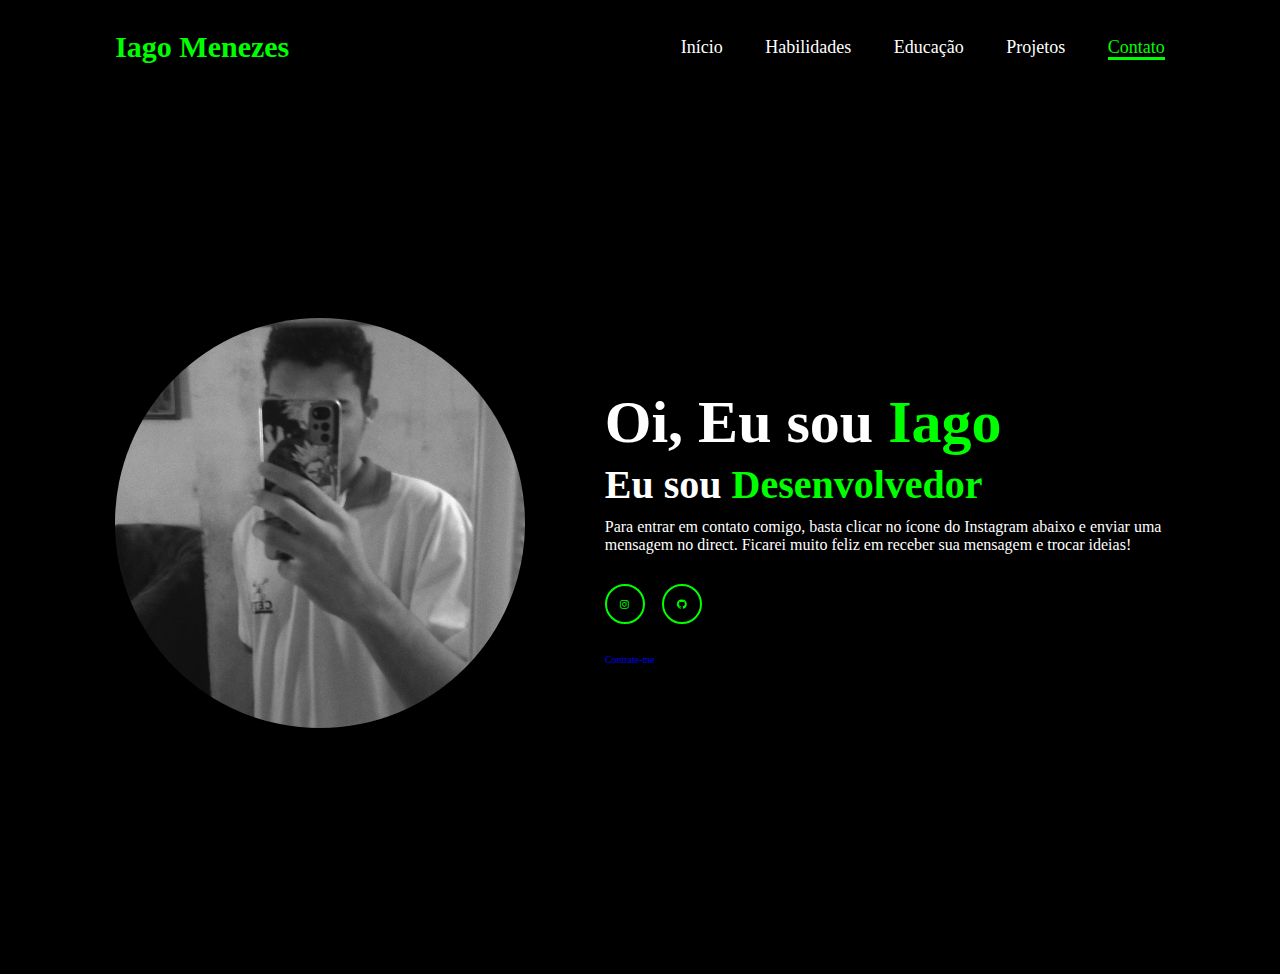
==== Contato/index.html @ 56a146c1 "Add files via upload" ====
<!DOCTYPE html>
<html lang="pt-br">
<head>
    <meta charset="UTF-8">
    <meta name="viewport" content="width=device-width, initial-scale=1.0">
    <link rel="shortcut icon" href="/favicon.png" type="image/x-icon">
    <link rel="stylesheet" href="style.css">
    <link rel="stylesheet" href="https://cdnjs.cloudflare.com/ajax/libs/font-awesome/6.5.2/css/all.min.css">
    <title>Portifolio</title>
</head>
<body>
   <header>
       <a href="#"class="logo">Iago Menezes</a>

       <nav>
           <a href="/index.html">Início</a>
           <a href="/Habilidades/index.html">Habilidades</a>
           <a href="/Educação/index.html">Educação</a>
           <a href="/Projetos/index.html">Projetos</a>
           <a href="/Contato/index.html"class="active">Contato</a>
       </nav>
   </header>
   <section class="home">
       <div class="home-img">
           <img src="main.jpeg" alt="">
       </div>
       <div class="home-content">
        <h1>Oi, Eu sou <span>Iago</span></h1>
        <h3 class="typing-text">Eu sou <span></span></h3>
        <p>Para entrar em contato comigo, basta clicar no ícone do Instagram abaixo e enviar uma mensagem no direct. Ficarei muito feliz em receber sua mensagem e trocar ideias!</p>
        <div class="social-icons">
            <a href="https://www.instagram.com/iagomenezes37/?locale=en_US%2Cen_US" target="_blank"><i class="fa-brands fa-instagram"></i></a>
            <a href="https://github.com/IagoMenezes555" target="_blank"><i class="fa-brands fa-github"></i></a>
        </div>
        <a href="https://www.instagram.com/iagomenezes37/?locale=en_US%2Cen_US" target="_blank" class="bnt">Contrate-me</a>
        </div>
   </section>
</body>
</html>
---- Contato/style.css ----
@import url('https:fonts.googleapis.com/css2?family=Poppins:wght@100;200;300;400;500;600&display=swap');

*{
    margin: 0;
    padding: 0;
    box-sizing: border-box;
    text-decoration: none;
    border: none;
    outline: none;
    font-family:'Poppins'sans-serif;
}

html {
    font-size: 62.5%;
}

body {
    width: 100%;
    height: 100vh;
    overflow-x: hidden;
    background-color: black;
    color: white;
}

header {
    margin-top: 20px;
    position: relative;
    top: 0;
    left: 0;
    width: 100%;
    padding: 1rem 9%;
    background-color: transparent;
    filter: drop-shadow(10px);
    display: flex;
    justify-content: space-between;
    align-items: center;
    z-index: 100;
}

.logo{
    font-size: 3rem;
    color: #00FF00;
    font-weight: 800;
    cursor: pointer;
    transition: 0.5s ease;
}

.logo:hover{
    transform: scale(1.1);
}

nav a{
    font-size: 1.8rem;
    color: white;
    margin-left: 4rem;
    font-weight: 500;
    transition: 0.3s ease;
    border-bottom: 3px solid transparent;
}

nav a:hover,
nav a.active{
color: #00FF00;
border-bottom:3px solid #00FF00;
}

@media(max-width:995px){
    nav{
        position: absolute;
        display: none;
        top: 0;
        right: 0;
        width: 40%;
        border-left: 3px solid #00FF00;
        border-bottom: 3px solid #00FF00;
        border-bottom-left-radius: 2rem;
        padding: 1rem solid;
        background-color: #161616;
        border-top: 0.1rem solid rgba(0,0,0,0.1);
    }

    nav.active{
        display: block;
    }

    nav a{
        display: block;
        font-size: 2rem;
        margin: 3rem 0;
    }

    nav a:hover,
    nav a.active{
        padding: 1rem;
        border-radius: 0.5rem;
        border-bottom: 0.5rem solid #00FF00;
    }
}

section{
    min-height: 100vh;
    padding: 5rem 9% 5rem;
}

.home{
    display: flex;
    justify-content: center;
    align-items: center;
    gap: 8rem;
    background-color: black;
}

.home .home-content h1{
    font-size: 6rem;
    font-weight: 700;
    line-height: 1.3;
}

span{
    color: #00FF00;
}

.home-content h3{
    font-size: 4rem;
    margin-bottom: 1rem;
    font-weight: 700;
}

.home-content p{
    font-size: 1.6rem
}

.home-img{
    border-radius: 50%;
}

.home-img img{
    position: relative;
    width: 32vw;
    border-radius: 50%;
    box-shadow: 0 0 25px solid #00FF00;
    cursor: pointer;
    transition: 0.2s linear;
}

.home-img img:hover{
    font-size: 1.8rem;
    font-weight: 500;
}

.social-icons a{
    display: inline-flex;
    justify-content: center;
    align-items: center;
    width: 4rem;
    height: 4rem;
    background-color: transparent;
    border: 0.2rem solid #00FF00;
    font-size: 2;
    border-radius: 50%;
    margin: 3rem 1.5rem 3rem 0;
    transition: 0.3s ease;
    color: #00FF00;
}

.social-icons a:hover{
    color: black;
    transform:scale(1.3) translateY(-5px);
    background-color: #00FF00;
    box-shadow: 0 0 25px #00FF00;
}

.btn{
 display: inline-block;
 padding: 1rem 2.8rem;
 background-color: black;
 border-radius: 4rem;
 font-size: 1.6rem;
 color: #00FF00;
 letter-spacing: 0.3rem;
 font-weight: 600;
 border: 2px solid #00FF00;
 transition: 00.3s ease;
 cursor: pointer;
}

.btn:hover{
    transform: scale3d(1.03);
    background-color: #00FF00;
    color: black;
    box-shadow:  0 0 25px #00FF00;
}

.typing-text{
    font-size: 34px;
    font-weight: 600;
    min-width: 280px;
}

.typing-text span{
    position: relative;
}

.typing-text span::before{
    content: "Desenvolvedor";
    color: #00FF00;
    animation: words 20s infinite;
}

.typing-text span::after{
    content: "";
    background-color: black;
    position: absolute;
    width: calc(100% + 8px);
    height: 100%;
    border-left: 3px solid black;
    right -8;
    animation: cursor 0.6s infinite;
}

@keyframes cursor{
    to{
    border-left: 3px solid #00FF00
    }
}

@keyframes words{
    0%,20%{
        content: "Web Developer";
    }
    21%,40%{
        content: "Web Designer";
    }
}

@media (max-width: 1000px){
    .home{
        gap: 4rem;
    }
}

@media(max-width:995px){
    .home{
        flex-direction: column;
        margin: 5rem 4rem;
    }

    .home .home-content h3{
        font-size: 2.5rem;
    }

    .home-content h1{
        font-size: 5rem;
    }

    .home-img img{
        width: 70vh;
        margin-top: 4rem;
    }
}
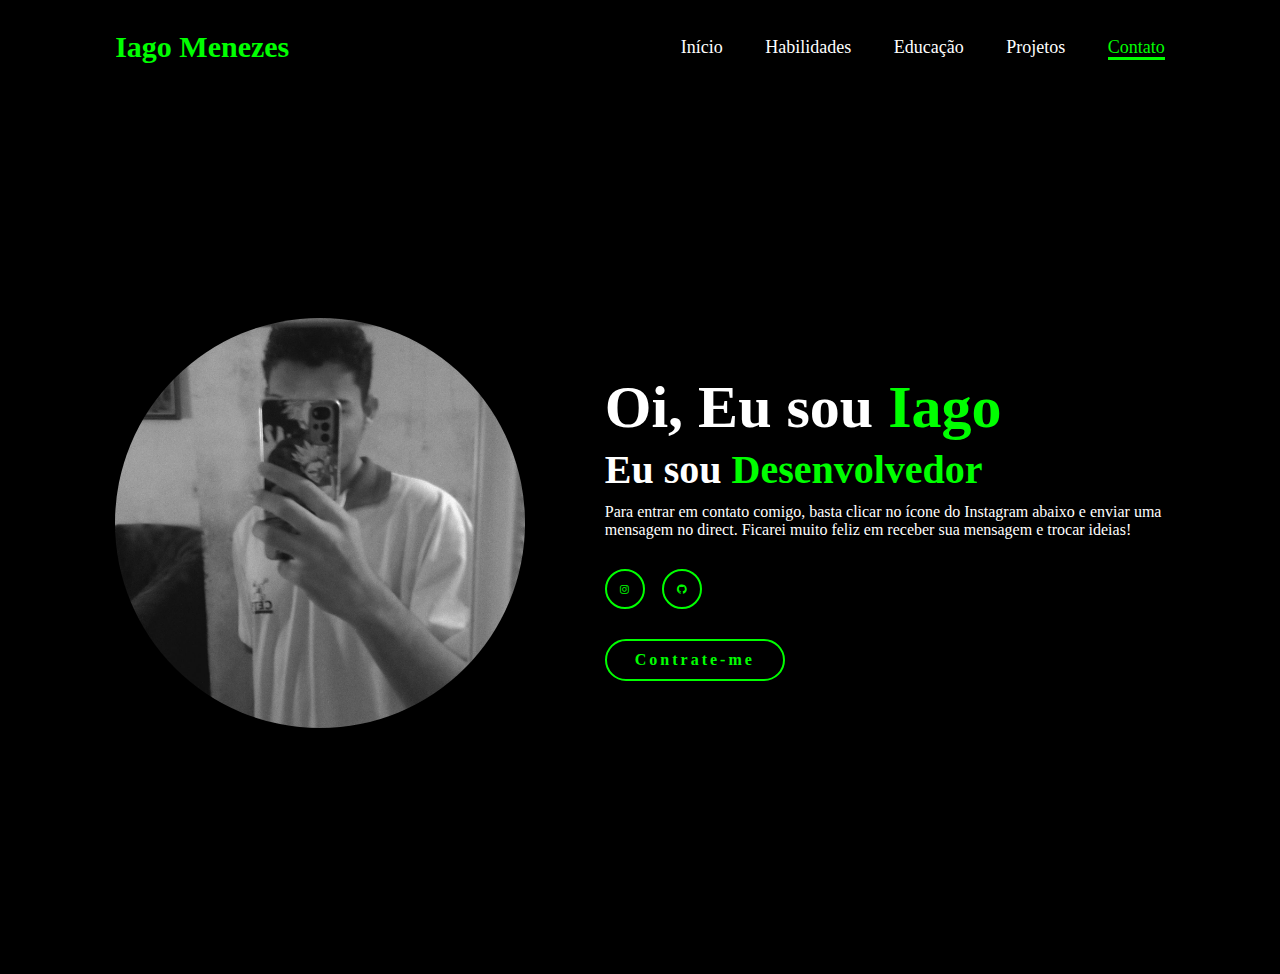
==== commit 9b69b287: "Update index.html" ====
--- a/Contato/index.html
+++ b/Contato/index.html
@@ -3,7 +3,7 @@
 <head>
     <meta charset="UTF-8">
     <meta name="viewport" content="width=device-width, initial-scale=1.0">
-    <link rel="shortcut icon" href="/favicon.png" type="image/x-icon">
+    <link rel="shortcut icon" href="favicon.png" type="image/x-icon">
     <link rel="stylesheet" href="style.css">
     <link rel="stylesheet" href="https://cdnjs.cloudflare.com/ajax/libs/font-awesome/6.5.2/css/all.min.css">
     <title>Portifolio</title>
@@ -13,11 +13,11 @@
        <a href="#"class="logo">Iago Menezes</a>
 
        <nav>
-           <a href="/index.html">Início</a>
-           <a href="/Habilidades/index.html">Habilidades</a>
-           <a href="/Educação/index.html">Educação</a>
-           <a href="/Projetos/index.html">Projetos</a>
-           <a href="/Contato/index.html"class="active">Contato</a>
+           <a href="https://iagomenezes555.github.io/Portfolio/">Início</a>
+           <a href="https://iagomenezes555.github.io/Portfolio/Habilidades/index.html">Habilidades</a>
+           <a href="https://iagomenezes555.github.io/Portfolio/Educação/index.html">Educação</a>
+           <a href="https://iagomenezes555.github.io/Portfolio/Projetos/index.html">Projetos</a>
+           <a href="https://iagomenezes555.github.io/Portfolio/Contato/index.html"class="active">Contato</a>
        </nav>
    </header>
    <section class="home">
@@ -32,8 +32,8 @@
             <a href="https://www.instagram.com/iagomenezes37/?locale=en_US%2Cen_US" target="_blank"><i class="fa-brands fa-instagram"></i></a>
             <a href="https://github.com/IagoMenezes555" target="_blank"><i class="fa-brands fa-github"></i></a>
         </div>
-        <a href="https://www.instagram.com/iagomenezes37/?locale=en_US%2Cen_US" target="_blank" class="bnt">Contrate-me</a>
+        <a href="https://www.instagram.com/iagomenezes37/?locale=en_US%2Cen_US" target="_blank" class="btn">Contrate-me</a>
         </div>
    </section>
 </body>
-</html>+</html>
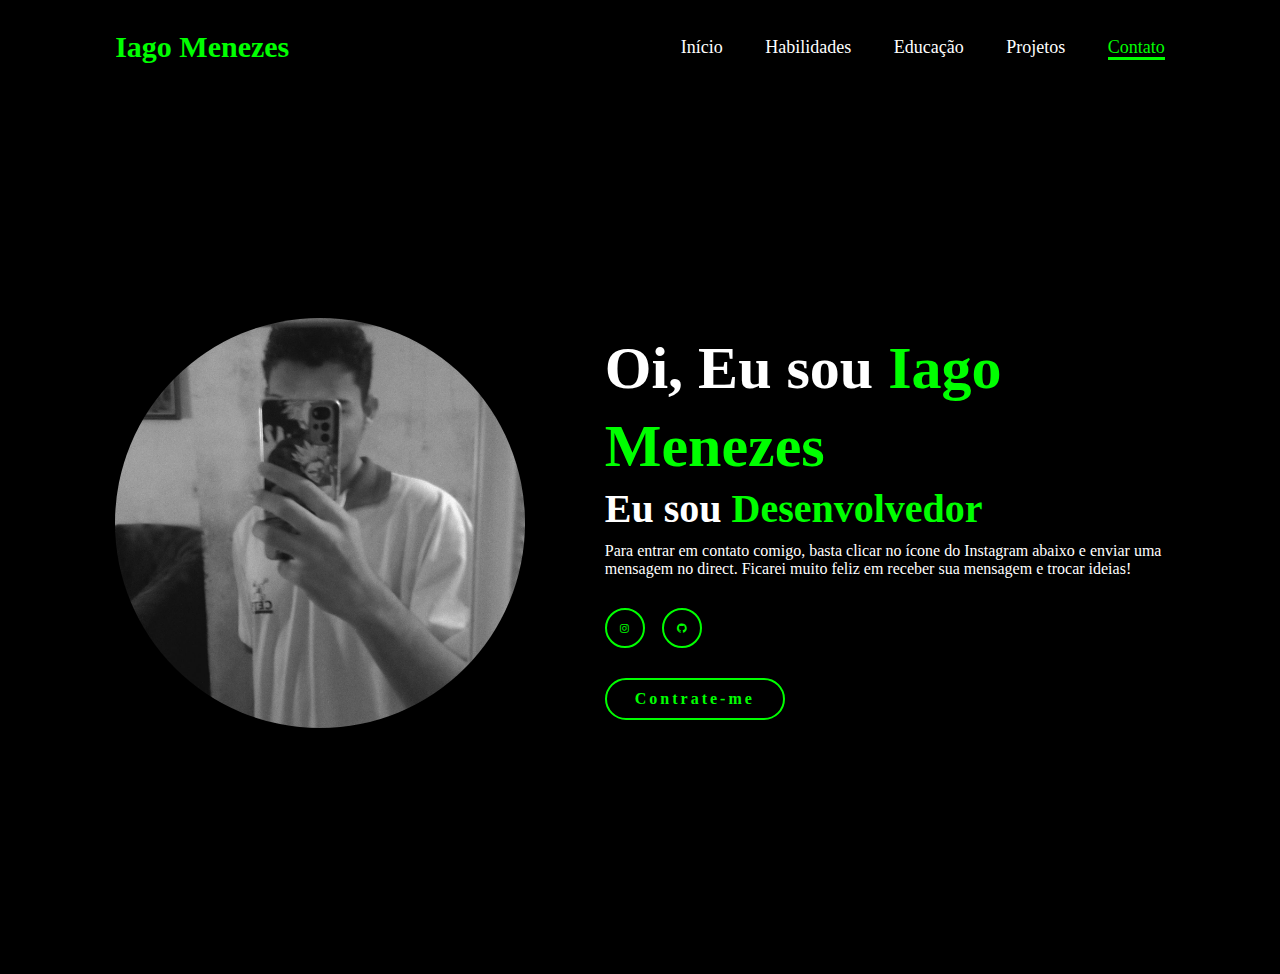
==== commit ed780d34: "Nova Página.html" ====
--- a/Contato/index.html
+++ b/Contato/index.html
@@ -25,7 +25,7 @@
            <img src="main.jpeg" alt="">
        </div>
        <div class="home-content">
-        <h1>Oi, Eu sou <span>Iago</span></h1>
+        <h1>Oi, Eu sou <span>Iago Menezes</span></h1>
         <h3 class="typing-text">Eu sou <span></span></h3>
         <p>Para entrar em contato comigo, basta clicar no ícone do Instagram abaixo e enviar uma mensagem no direct. Ficarei muito feliz em receber sua mensagem e trocar ideias!</p>
         <div class="social-icons">
